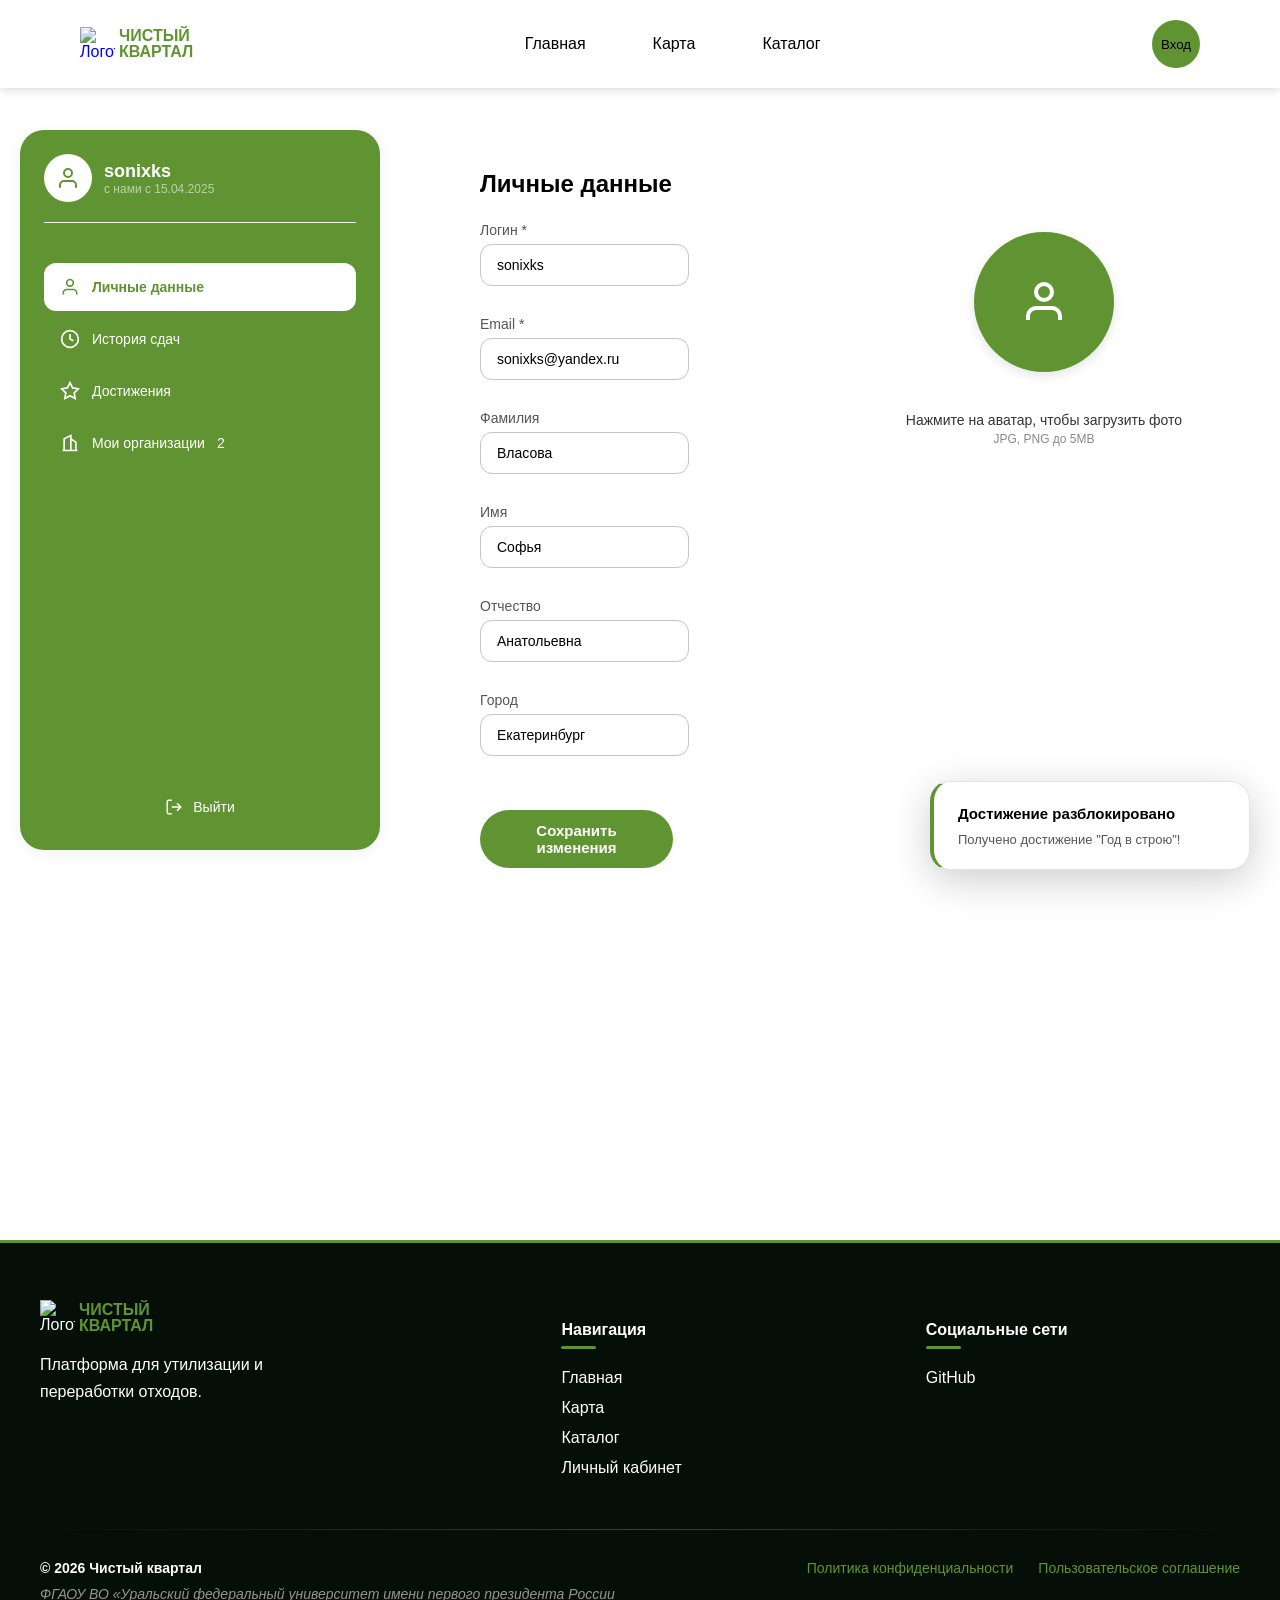
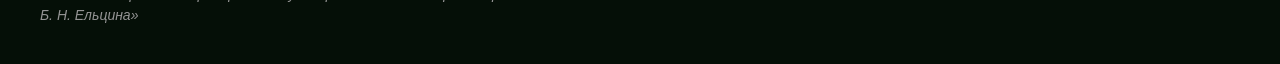
==== dashboard.html @ 3015f14e "map of recycling centers, user account" ====
<!DOCTYPE html>
<html lang="ru">
    <head>
        <meta charset="UTF-8" />
        <meta name="viewport" content="width=device-width, initial-scale=1.0" />
        <title>Личный кабинет</title>
        <link rel="stylesheet" href="./fonts/fonts.css" />
        <link rel="stylesheet" href="./styles/style.css" />
        <link rel="stylesheet" href="./styles/dashboard.css" />
        <link rel="icon" href="./images/logo.svg" sizes="any">
        <link rel="icon" href="./images/logo.svg" type="image/svg+xml">
        <script src="./scripts/auth.js" defer></script>
        <script src="./scripts/toast.js" defer></script>
        <script src="./scripts/dashboard.js"></script>
    </head>
    <body>
        <header class="header">
            <div class="container">
                <a class="logo" href="index.html">
                    <img src="./images/logo.svg" alt="Логотип" class="logo__icon"/>
                    <div class="logo__text">
                        <span>чистый</span>
                        <span>квартал</span>
                    </div>
                </a>

                <button class="header__burger" aria-label="Меню">
                    <span></span>
                    <span></span>
                    <span></span>
                </button>

                <div class="header__nav-group">
                    <nav>
                        <ul class="header__menu">
                            <li class="header__menu-item">
                                <a href="index.html" class="header__menu-link js-nav-link" data-page="index.html">Главная</a>
                            </li>
                            <li class="header__menu-item">
                                <a href="map.html" class="header__menu-link js-nav-link" data-page="map.html">Карта</a>
                            </li>
                            <li class="header__menu-item">
                                <a href="catalog.html" class="header__menu-link js-nav-link" data-page="catalog.html">Каталог</a>
                            </li>
                        </ul>
                    </nav>
                </div>
                <div class="header__button">
                    <button class="header__button-login" id="authButton">Вход</button>
                </div>
            </div>
        </header>

        <main class="dashboard-main">
            <div class="dashboard-container">
                <aside class="dashboard-sidebar">
                    <div class="user-mini-profile">
                    <div class="user-avatar" id="sidebarAvatar">
                        <!-- Дефолтная иконка -->
                        <svg width="24" height="24" viewBox="0 0 24 24" fill="none" stroke="currentColor" stroke-width="2" stroke-linecap="round" stroke-linejoin="round">
                            <path d="M20 21v-2a4 4 0 0 0-4-4H8a4 4 0 0 0-4 4v2"></path>
                            <circle cx="12" cy="7" r="4"></circle>
                        </svg>
                    </div>
                    <div class="user-avatar-photo" id="sidebarAvatarPhoto">
                        <!-- Сюда JS будет подставлять фото -->
                        <img src="" class="avatar-img" />
                    </div>
                    <div class="user-info">
                        <span class="user-name" id="userName"></span>
                        <span class="user-joined">c нами с 15.04.2025</span>
                    </div>
                </div>

                    <nav class="dashboard-nav">
                        <ul>
                            <li class="nav-item active" data-tab="profile">
                                <svg width="20" height="20" viewBox="0 0 24 24" fill="none" stroke="currentColor" stroke-width="2">
                                    <path d="M20 21v-2a4 4 0 0 0-4-4H8a4 4 0 0 0-4 4v2"></path>
                                    <circle cx="12" cy="7" r="4"></circle>
                                </svg>
                                <span>Личные данные</span>
                            </li>
                            <li class="nav-item" data-tab="history">
                                <svg width="20" height="20" viewBox="0 0 24 24" fill="none" stroke="currentColor" stroke-width="2">
                                    <circle cx="12" cy="12" r="10"></circle>
                                    <polyline points="12 6 12 12 16 14"></polyline>
                                </svg>
                                <span>История сдач</span>
                            </li>
                            <li class="nav-item" data-tab="achievements">
                                <svg width="20" height="20" viewBox="0 0 24 24" fill="none" stroke="currentColor" stroke-width="2">
                                    <path d="M12 2l3.09 6.26L22 9.27l-5 4.87 1.18 6.88L12 17.77l-6.18 3.25L7 14.14 2 9.27l6.91-1.01L12 2z"></path>
                                </svg>
                                <span>Достижения</span>
                            </li>
                            <li class="nav-item" data-tab="organizations">
                                <svg width="20" height="20" viewBox="0 0 24 24" fill="none" stroke="currentColor" stroke-width="2">
                                    <path d="M3 21h18M5 21V7l8-4v18M19 21V11l-6-4"></path>
                                    <path d="M9 9v.01M9 12v.01M9 15v.01M9 18v.01"></path>
                                </svg>
                                <span>Мои организации</span>
                                <span class="nav-badge" id="orgCount">0</span>
                            </li>
                        </ul>
                    </nav>

                    <button class="logout-btn" id="logoutBtn">
                        <svg width="18" height="18" viewBox="0 0 24 24" fill="none" stroke="currentColor" stroke-width="2">
                            <path d="M9 21H5a2 2 0 0 1-2-2V5a2 2 0 0 1 2-2h4"></path>
                            <polyline points="16 17 21 12 16 7"></polyline>
                            <line x1="21" y1="12" x2="9" y2="12"></line>
                        </svg>
                        Выйти
                    </button>
                </aside>

                <section class="dashboard-content">
                    <div class="tab-content active" id="profile-tab">
                        <h2 class="dashboard-title">Личные данные</h2>
                        
                        <form class="profile-form" id="profileForm">
                            
                            <div class="profile-layout">
                                
                                <div class="profile-fields">
                                    <div class="form-group">
                                        <label>Логин *</label>
                                        <input type="text" name="login" id="inputLogin" required/>
                                    </div>
                                    <div class="form-group">
                                        <label>Email *</label>
                                        <input type="email" name="email" id="inputEmail" required/>
                                    </div>
                                    <div class="form-group">
                                        <label>Фамилия</label>
                                        <input type="text" name="surname" id="inputSurname"/>
                                    </div>
                                    <div class="form-group">
                                        <label>Имя</label>
                                        <input type="text" name="name" id="inputName"/>
                                    </div>
                                    <div class="form-group">
                                        <label>Отчество</label>
                                        <input type="text" name="middle-name" id="inputMiddleName"/>
                                    </div>
                                    <div class="form-group">
                                        <label>Город</label>
                                        <input type="text" name="city" id="inputCity" />
                                    </div>

                                    <div class="form-actions">
                                        <button type="submit" class="btn-primary">Сохранить изменения</button>
                                        <span class="form-status" id="formStatus"></span>
                                    </div>
                                </div>

                                <div class="profile-avatar-wrapper">
                                    <div class="avatar-preview" id="avatarPreview">
                                        <div class="user-avatar-large">
                                            <!-- Иконка по умолчанию -->
                                            <svg width="48" height="48" viewBox="0 0 24 24" fill="none" stroke="currentColor" stroke-width="2">
                                                <path d="M20 21v-2a4 4 0 0 0-4-4H8a4 4 0 0 0-4 4v2"></path>
                                                <circle cx="12" cy="7" r="4"></circle>
                                            </svg>
                                        </div>
                                        
                                        <!-- Оверлей при наведении -->
                                        <div class="avatar-overlay" onclick="document.getElementById('avatarInput').click()">
                                            <svg width="24" height="24" viewBox="0 0 24 24" fill="none" stroke="currentColor" stroke-width="2">
                                                <path d="M23 19a2 2 0 0 1-2 2H3a2 2 0 0 1-2-2V8a2 2 0 0 1 2-2h4l2-3h6l2 3h4a2 2 0 0 1 2 2z"></path>
                                                <circle cx="12" cy="13" r="4"></circle>
                                            </svg>
                                            <span>Изменить</span>
                                        </div>
                                    </div>
                                    
                                    <!-- Скрытый инпут файла -->
                                    <input type="file" id="avatarInput" accept="image/*" hidden />
                                    
                                    <div class="avatar-controls">
                                        <p class="avatar-hint-text">Нажмите на аватар, чтобы загрузить фото</p>
                                        <small class="avatar-hint-size">JPG, PNG до 5MB</small>
                                        
                                        <button type="button" class="btn-remove-avatar" id="removeAvatar" style="display: none;">
                                            Удалить фото
                                        </button>
                                    </div>
                                </div>

                            </div>
                        </form>
                    </div>

                    <div class="tab-content" id="history-tab">
                        <div class="history-header-info">
                            <h2 class="dashboard-title">История сдач</h2>
                            <p class="history-hint">Заявка отправляется на проверку пункту приёма. Статус обновится после подтверждения организации или автоматически через 7 дней.</p>
                        </div>
                        <div class="org-header">
                            <button class="btn-primary btn-add-submission" id="addSubmissionBtn">Отметить сдачу</button>
                        </div>
                        
                        <div class="table-wrapper">
                            <table class="data-table">
                                <thead>
                                    <tr>
                                        <th>Дата</th>
                                        <th>Пункт</th>
                                        <th>Тип отхода</th>
                                        <th>Вес</th>
                                        <th>Сумма</th>
                                        <th>Статус</th>
                                        <th>Обратная связь</th>
                                    </tr>
                                </thead>
                                <tbody id="historyTableBody">
                                    <!-- Заполняется через JS -->
                                </tbody>
                            </table>
                        </div>
                    </div>

                    <div class="tab-content" id="achievements-tab">
                        <h2 class="dashboard-title">Достижения</h2>
                        
                        <div class="achievements-grid" id="achievementsGrid">
                            <!-- Заполняется через JS -->
                        </div>
                    </div>

                    <div class="tab-content" id="organizations-tab">
                        <div class="history-header-info">
                            <h2 class="dashboard-title">Мои организации</h2>
                            <p class="history-hint">Вы можете создать 1 организацию и быть участником в нескольких.</p>
                        </div>
                        <div class="org-header">
                            <button class="btn-primary btn-add-submission" id="createOrgBtn">Создать организацию</button>
                        </div>

                        <div class="org-list" id="orgList">
                            <!-- Заполняется через JS -->
                        </div>
                    </div>

                </section>
            </div>
        </main>

        <!-- Модальное окно создания организации -->
        <div class="modal-overlay" id="createOrgModal">
            <div class="modal-content">
                <button class="modal-close" id="closeOrgModal">&times;</button>
                <h3>Создание организации</h3>
                <form id="createOrgForm">
                    <div class="form-group">
                        <label>Название организации *</label>
                        <input type="text" name="orgName" required />
                    </div>
                    <div class="form-group">
                        <label>ИНН</label>
                        <input type="text" name="inn" pattern="[0-9]{10,12}" />
                    </div>
                    <div class="form-group">
                        <label>Описание</label>
                        <textarea name="description" rows="3"></textarea>
                    </div>
                    <button type="submit" class="btn-primary">Отправить на проверку</button>
                </form>
            </div>
        </div>

        <footer class="footer">
            <div class="footer__container">
                <div class="footer-top">
                    <div class="footer-column">
                        <div class="logo">
                            <img src="./images/logo.svg" alt="Логотип" class="logo__icon"/>
                            <div class="logo__text">
                                <span>чистый</span>
                                <span>квартал</span>
                            </div>
                        </div>
                        <p class="footer-description">Платформа для утилизации и переработки отходов.</p>
                    </div>
                    <div class="footer-column">
                        <h4 class="footer-heading">Навигация</h4>
                        <ul class="footer-links">
                            <li><a href="index.html">Главная</a></li>
                            <li><a href="map.html">Карта</a></li>
                            <li><a href="catalog.html">Каталог</a></li>
                            <li><a href="profile.html">Личный кабинет</a></li>
                        </ul>
                    </div>
                    <div class="footer-column">
                        <h4 class="footer-heading">Социальные сети</h4>
                        <ul class="footer-contacts">
                            <li>
                                <a href="https://github.com/trussty42/chistiykvartal" class="social-link" title="GitHub">GitHub</a>
                            </li>
                        </ul>
                    </div>
                </div>

                <div class="footer-divider"></div>

                <div class="footer-bottom">
                    <div class="footer-copyright">
                        <p>© 2026 Чистый квартал</p>
                        <p class="university-info">
                            ФГАОУ ВО «Уральский федеральный университет имени первого президента России <br> Б. Н. Ельцина»
                        </p>
                    </div>

                    <div class="footer-legal">
                        <a href="#">Политика конфиденциальности</a>
                        <a href="#">Пользовательское соглашение</a>
                    </div>
                </div>
            </div>
        </footer>

        <!-- Модальное окно создания заявки -->
        <div class="modal-overlay" id="submissionModal">
            <div class="modal-content">
                <button class="modal-close" id="closeSubmissionModal">&times;</button>
                <h3>Новая сдача</h3>
                <form id="submissionForm">
                    <div class="form-group">
                        <label>Пункт приёма *</label>
                        <select name="point" id="inputPoint" required>
                            <option value="" disabled selected>Выберите пункт</option>
                            <option value="Вторплюс">Вторплюс (ул. Ленина, 10)</option>
                            <option value="ЭкоПункт">ЭкоПункт (ул. Мира, 25)</option>
                        </select>
                    </div>
                    <div class="form-group">
                        <label>Тип отхода *</label>
                        <select name="material" id="inputMaterial" required>
                            <option value="" disabled selected>Выберите тип</option>
                            <option value="Пластик">Пластик</option>
                            <option value="Стекло">Стекло</option>
                            <option value="Электроника">Электроника</option>
                            <option value="Металл">Металл</option>
                            <option value="Бумага">Бумага и картон</option>
                            <option value="Мебель и крупногабарит">Мебель и крупногабарит</option>
                            <option value="Текстиль">Текстиль</option>
                            <option value="Батарейки">Батарейки</option>
                            <option value="Строительный мусор">Строительный мусор</option>
                            <option value="Дерево">Дерево</option>
                            <option value="Автошины">Автошины</option>
                            <option value="Лампочки">Лампочки</option>
                        </select>
                    </div>
                    <div class="form-row">
                        <div class="form-group">
                            <label>Вес, кг *</label>
                            <input type="number" step="0.1" name="weight" id="inputWeight" required placeholder="0.0" />
                        </div>
                        <div class="form-group">
                            <label>Сумма, руб</label>
                            <input type="number" name="sum" id="inputSum" placeholder="0" />
                        </div>
                    </div>
                    <div class="form-actions">
                        <button type="submit" class="btn-primary">Отправить на проверку</button>
                    </div>
                </form>
            </div>
        </div>
    </body>
</html>
---- styles/style.css ----
*,
*::before,
*::after {
    box-sizing: border-box;
}

body {
    display: flex;
    flex-direction: column;
    margin: 0;
    padding: 0;
    font-family: "TTDaysSans", Arial, sans-serif;
    background-color: #ffffff;
    overflow-x: hidden;
}

.header {
    position: fixed;
    z-index: 1000;   
    width: 100%;
    margin: 0;
    padding: 20px 0;
    background-color: #ffffff;
    box-shadow: 0 2px 10px rgba(0, 0, 0, 0.15);
}

.container {
    margin: 0 auto;
    padding: 0 80px;
    display: flex;
    align-items: center;
    justify-content: space-between;
}

.logo {
    display: flex;
    align-items: center;
    text-decoration: none;
}

.logo__icon {
    width: 35px;
    height: 35px;
    margin-right: 4px;
}

.logo__text {
    display: flex;
    flex-direction: column;
    color: #609432;
    text-transform: uppercase;
    font-weight: 900;
    font-size: 16px;
    line-height: 1;
}

.header__menu {
    list-style: none;
    margin: 0;
    padding: 0;
    display: flex;
    gap: 35px;
    align-items: center;
}

.header__menu-link {
    text-decoration: none;
    color: #000000;
    font-size: 16px;
    padding: 8px 16px;
    border-radius: 100px;
}

.header__menu-link_active {
    color: #609432;
}

.header__menu-link:hover:not(.header__menu-link_active) {
    color: #609432;
}

/* Кнопка в шапке */
.header__button-login {
    width: 48px;
    height: 48px;
    padding: 0;
    background: #609432;
    border: none;
    border-radius: 100px;
    cursor: pointer;
    display: flex;
    align-items: center;
    justify-content: center;
    transition: all 0.2s;
    position: relative;
    overflow: hidden;
}

/* Иконка по умолчанию */
.header__button-login svg {
    width: 24px;
    height: 24px;
    stroke: #fff;
    display: block;
}

/* Картинка аватара (скрыта по умолчанию) */
.header__button-login img {
    position: absolute;
    top: 0;
    left: 0;
    width: 100%;
    height: 100%;
    object-fit: cover;
    display: none;
}

.header__button-login.is-logged-in {
    width: 48px;
    padding: 0;
    border-radius: 50%;
}

/* Когда авторизован — показываем картинку, скрываем иконку */
.header__button-login.is-logged-in svg {
    display: none;
}

.header__button-login.is-logged-in img {
    display: block;
}

.header__button-login:hover {
    background: #426623;
}

.header__button-login svg {
    width: 20px;
    height: 20px;
    display: block;
}

.header__burger {
    display: none;
    flex-direction: column;
    justify-content: center;
    gap: 5px;
    width: 26px;
    height: 26px;
    background: transparent;
    border: none;
    cursor: pointer;
    padding: 0;
    z-index: 1002;
    flex-shrink: 0;
}

.header__burger span {
    display: block;
    width: 100%;
    height: 4px;
    background-color: #609432;
    border-radius: 2px;
    transition: all 0.3s cubic-bezier(0.4, 0, 0.2, 1);
    flex-shrink: 0;
    transform: translateY(0);
}

.header__burger.active span:nth-child(1) { 
    transform: translateY(9px) rotate(45deg); 
}
.header__burger.active span:nth-child(2) { 
    opacity: 0; 
    transform: scaleX(0);
}
.header__burger.active span:nth-child(3) { 
    transform: translateY(-9px) rotate(-45deg); 
}

@media (max-width: 768px) {
    .header { padding: 22.5px 0; }
    .header__burger { display: flex; }
    
    .container {
        display: flex;
        align-items: center;
    }
    
    .header__nav-group {
        position: absolute;
        top: 100%;
        left: 0;
        width: 100%;
        background: #ffffff;
        border-radius: 0 0 20px 20px;
        box-shadow: 0 10px 25px rgba(0,0,0,0.1);
        flex-direction: column;
        padding: 0;
        gap: 0;
        max-height: 0;
        overflow: hidden;
        opacity: 0;
        transition: max-height 0.4s ease, opacity 0.3s ease;
        z-index: 1001;
        box-shadow: 0 2px 10px rgba(0, 0, 0, 0.1);
    }
    
    .header__nav-group.open {
        max-height: 500px;
        opacity: 1;
    }
    
    .header__menu {
        flex-direction: column;
        width: 100%;
        gap: 5px;
        margin: 0;
        list-style: none;
        padding: 0;
        margin-bottom: 15px;
    }
    
    .header__menu-link {
        display: block;
        text-align: center;
        padding: 12px;
        font-size: 18px;
        border-radius: 12px;
        color: #000;
        text-decoration: none;
    }
    
    .header__menu-link:hover,
    .header__menu-link_active {
        background: #f5f9f2;
        color: #609432;
    }

    .header__button {
        order: 2;
        margin-left: auto;
    }

    .header__burger {
        order: 3;
        margin-left: 20px;
    }
}

.hero {
    position: relative;
    width: 100%;
    overflow: hidden;
    padding: 0 40px;
    box-sizing: border-box;
}

.hero__image {
    position: relative;
    width: 100%;
    max-width: none;
    max-height: 600px;
    margin: 85px 0 10px;
    border-radius: 20px;
    overflow: hidden;
}

.hero__image-img {
    display: block;
    width: 100%;
    height: auto;
    min-height: 400px;
    object-fit: cover;
    border-radius: 20px;
}

.hero__image-overlay {
    position: absolute;
    inset: 0;
    border-radius: 20px;
    background-color: #000000a8;
    pointer-events: none;
}

.content {
    position: absolute;
    top: 50%;
    left: 50%;
    transform: translate(-50%, -50%);
    z-index: 2;
    color: #fff;
    display: flex;
    flex-direction: column;
    align-items: center;
    justify-content: center;
    gap: 16px;
    max-width: 90%;
    width: 100%;
    padding: 0 20px;
    text-align: center;
}

.hero__title {
    font-weight: 900;
    text-transform: uppercase;
    font-size: clamp(32px, 5vw, 50px);
    margin: 0;
}

.hero__description {
    font-size: clamp(16px, 2.5vw, 24px);;
    margin: 0;
    max-width: 600px;
    opacity: 0.95;
}

.hero__button {
    display: flex;
    gap: 10px;
    flex-wrap: wrap;
    justify-content: center;
}

.hero__button-catalog,
.hero__button-map {
    font-family: "TTDaysSans", Arial, sans-serif;
    text-decoration: none;
    color: #fff;
    padding: 7px 24px 10px 24px;
    border-radius: 100px;
    font-weight: 500;
    font-size: 16px;
    border: 1px solid #609432;
    background-color: #609432;
    cursor: pointer;
    box-shadow: 0px 5px 10px #00000020;
    white-space: nowrap;
    transition: all 0.3s ease;
}

.hero__button-catalog:hover,
.hero__button-map:hover {
    background-color: #243813;
    border: 1px solid #243813;
}

.roadmap-section {
    max-width: 1280px;
    padding: 20px;
    position: relative;
    overflow: hidden;
    margin: 0 auto;
}

.roadmap-title {
    font-size: clamp(1.8rem, 4vw, 2.2rem);
    color: #000000;
    text-transform: uppercase;
    font-weight: 600;
    text-align: center;
    margin-bottom: 30px;
}

.roadmap-subtitle {
    font-size: 1.1rem;
    color: #666;
    text-align: center;
    margin: 0 0 48px;
}

.roadmap-steps {
    display: grid;
    grid-template-columns: repeat(4, 1fr);
    gap: 24px;
    position: relative;
    margin: auto;
}

.step-card {
    position: relative;
    text-align: center;
    padding: 20px;
    background: #ffffff;
    z-index: 2;
}

.step-icon {
    width: 60px;
    height: 60px;
    margin: 0 auto 20px;
    background: #e8f5e3;
    border-radius: 50%;
    display: flex;
    align-items: center;
    justify-content: center;
    color: #609432;
}

.step-icon svg {
    width: 32px;
    height: 32px;
}

.step-title {
    font-size: 1.25rem;
    font-weight: 700;
    color: #000000;
    margin: 0 0 12px;
    line-height: 1;
}

.step-text {
    font-size: 0.95rem;
    color: #535353;
    line-height: 1.5;
    margin: 0;
}

.step-card:not(:last-child)::after {
    content: '';
    position: absolute;
    top: 50%;
    right: -20px;
    width: 20px;
    height: 2px;
    background: #609432;
    z-index: 1;
}

@media (max-width: 900px) {
    .roadmap-steps {
        grid-template-columns: repeat(2, 1fr);
        gap: 20px;
    }
    
    .step-card:not(:last-child)::after {
        display: none;
    }
}

@media (max-width: 600px) {
    .roadmap-section {
        padding: 60px 0;
    }
    
    .roadmap-steps {
        grid-template-columns: 1fr;
        gap: 16px;
    }
    
    .step-card {
        padding: 24px 20px;
        display: flex;
        align-items: center;
        text-align: left;
        gap: 16px;
    }
    
    .step-icon {
        margin: 0;
        flex-shrink: 0;
        width: 56px;
        height: 56px;
    }
    
    .step-icon svg {
        width: 28px;
        height: 28px;
    }
    
    .step-content {
        flex: 1;
    }
    
    .step-title { margin-bottom: 6px; }
}

.about-section {
    padding: 40px;
}

.about-section__container {
    max-width: 1280px;
    margin: 0 auto;
}

.about-section__title {
    text-transform: uppercase;
    font-weight: 600;
    font-size: 30px;
    text-align: center;
    margin-bottom: 30px;
}

.cards {
    display: grid;
    grid-template-columns: repeat(auto-fit, minmax(300px, 1fr));
    gap: 30px;
}

.card {
    background-color: #ffffff;
    padding: 40px 30px;
    border-radius: 40px;
    transition: transform 0.3s ease;
    box-shadow: 0px 0px 30px #00000030;
    border: 1px solid #00000020;
}

.card:hover {
    transform: translateY(-5px);
}

.card-image {
    width: 60px;
    height: 60px;
    margin: 0 auto;
    overflow: hidden;
}

.card-image img {
    width: 100%;
    height:100%;
    object-fit: contain;
}

.card__title {
    font-size: 20px;
    margin-bottom: 15px;
    color: #000000;
    text-align: center;
}

.card__text {
    font-size: 16px;
    line-height: 1.6;
    color: #000000;
}

.card__tag {
    display: flex;
    flex-wrap: wrap;
    gap: 8px;
    padding-top: 20px;
    border-top: 1px solid #a1a1a1;
    justify-content: center;
}

.card__tag .tag {
    padding: 5px 12px 7px 12px;
    background-color: #609432;
    color: #fff;
    border-radius: 20px;
    font-size: 14px;
    font-weight: 500;
}

.news {
    padding: 40px;
}

.news-section__container {
    max-width: 1280px;
    margin: 0 auto;
}

.news__title {
    text-transform: uppercase;
    font-weight: 600;
    font-size: 30px;
    text-align: center;
    margin-bottom: 30px;
}

.news-cards {
    display: flex;
    max-width: 1280px;
    margin: 0 auto 40px;
    flex-direction: column;
    gap: 30px;
}

.news-card {
    background-color: #ffffff;
    padding: 20px 30px;
    padding-right: 140px;
    border-radius: 20px;
    border: 1px solid #00000020;
    border-left: 4px solid #609432;
    border-right: 4px solid #609432;
    box-shadow: 0px 0px 30px #00000030;
    position: relative;
    overflow: hidden;
}

.news-card__date {
    margin-bottom: 10px;
    font-size: 14px;
    font-weight: 500;
    color: #609432;
    line-height: 1;
}

.news-card__category {
    display: inline-block;
    padding: 5px 12px 7px 12px;
    background: #609432;
    color: #fff;
    border-radius: 12px;
    font-size: 14px;
    font-weight: 500;
    margin-bottom: 15px;
    text-transform: lowercase;
    position: absolute;
    top: 20px;
    right: 20px;
}

.news-card__title {
    font-size: 20px;
    color: #000000;
    margin: 0 0 12px 0;
    line-height: 1.3;
    padding-right: 120px;
}

.news-card__content {
    margin-bottom: 20px;
}

.news-card__short {
    color: #000000;
    line-height: 1.6;
    margin-bottom: 15px;
    font-size: 16px;
}

.news-card__full {
    display: none;
    color: #000000;
    line-height: 1.6;
    font-size: 16px;
    animation: fadeIn 0.3s ease;
}

.news-card__full.active {
    display: block;
}

.news-card__full p {
    margin-bottom: 15px;
}

.news-card__full ul {
    margin-bottom: 15px 0;
    padding-left: 25px;
}

.news-card__full li {
    margin-bottom: 8px;
    position: relative;
}

.button__read-more {
    display: inline-flex;
    font-family: "TTDaysSans", Arial, sans-serif;
    align-items: center;
    gap: 8px;
    background-color: transparent;
    border: none;
    color: #609432;
    font-size: 14px;
    font-weight: 700;
    cursor: pointer;
    padding: 8px 0;
    transition: all 0.3s;
}

.button__read-more:hover {
    color: #243813;
    gap: 12px;
}

.button__text.expanded {
    content: 'Свернуть';
}

@keyframes fadeIn {
    from {
        opacity: 0;
        transform: translateY(-10px);
    }
    to {
        opacity: 1;
        transform: translateY(0);
    }
}

.footer {
    background-color: #050f07;
    padding: 60px 20px 30px;
    width: 100%;
    margin-top: 80px;
    color: #ffffff;
    position: relative;
    overflow: hidden;
}

.footer::before {
    content: '';
    position: absolute;
    top: 0;
    left: 0;
    right: 0;
    height: 3px;
    background-color: #609432;
}

.footer__container {
    max-width: 1280px;
    margin: 0 auto;
    padding: 0 20px;
    box-sizing: border-box;
}

.footer-top {
    display: grid;
    grid-template-columns: 1.5fr 1fr 1fr;
    margin-bottom: 40px;
    gap: 50px;
}

.footer-column {
    display: flex;
    flex-direction: column;
}

.footer-description {
    line-height: 1.7;
    margin-bottom: 20px;
    font-size: 16px;
    max-width:250px;
}

.footer-heading {
    font-size: 16px;
    font-weight: 600;
    margin-bottom: 20px;
    padding-bottom: 10px;
    position: relative;
}

.footer-heading::after {
    content: '';
    position: absolute;
    bottom: 0;
    left: 0;
    width: 35px;
    height: 3px;
    background-color: #609432;
    border-radius: 2px;
}

.footer-links,
.footer-contacts {
    list-style: none;
    padding: 0;
    margin: 0;
}

.footer-links li,
.footer-contacts li {
    margin-bottom: 12px;
}

.footer-links a,
.footer-contacts a {
    color: #ffffff;
    text-decoration: none;
    font-size: 16px;
    transition: all 0.3s ease;
    display: inline-block;
}

.footer-links a:hover,
.footer-contacts a:hover {
    color: #609432;
    padding-left: 5px;
}

.footer-divider {
    height: 1px;
    margin: 30px 0;
    background: linear-gradient(90deg, rgba(221, 11, 11, 0) 0%, rgba(255, 255, 255, 0.2) 50%, rgba(255, 255, 255, 0) 100%);
}

.footer-bottom {
    display: flex;
    justify-content: space-between;
    align-items: flex-start;
    flex-wrap: wrap;
    gap: 25px;
}

.footer-copyright {
    flex: 1;
    min-width: 300px;
}

.footer-copyright p {
    margin: 0 0 8px 0;
    color: #949494;
    font-size: 14px;
}

.footer-copyright p:first-child {
    color: #ffffff;
    font-weight: 600;
}

.university-info {
    color: #949494;
    line-height: 1.5;
    font-style: italic;
    font-size: 12px;
}

.footer-legal {
    display: flex;
    gap: 25px;
    flex-wrap: wrap;
}

.footer-legal a {
    color: #609432;
    text-decoration: none;
    font-size: 14px;
    transition: all 0.3s ease;
    padding-bottom: 2px;
    border-bottom: 1px solid transparent;
}

.footer-legal a:hover {
    color: #fff;
    border-bottom-color: #609432;
}
---- styles/dashboard.css ----
.dashboard-main {
    background: #ffffff;
    padding: 40px 20px;
    margin: 90px 0;
}

.dashboard-container {
    max-width: 1640px;
    margin: 0 auto;
    display: grid;
    grid-template-columns: 360px 1fr;
    gap: 40px;
    align-items: start;
}

.dashboard-sidebar {
    position: sticky;
    top: 100px;
    height: calc(100vh - 180px);
    overflow-y: auto;
    display: flex;
    flex-direction: column;
    background: #609432;
    border-radius: 24px;
    padding: 24px;
    box-shadow: 0 4px 20px rgba(0,0,0,0.05);
}

.dashboard-sidebar::-webkit-scrollbar {
    width: 4px;
}

.dashboard-sidebar::-webkit-scrollbar-thumb {
    background: rgba(255,255,255,0.3);
    border-radius: 2px;
}

.dashboard-nav {
    flex-grow: 1;
    margin: 20px 0;
}

.logout-btn {
    margin-top: auto;
}

.user-mini-profile {
    display: flex;
    align-items: center;
    gap: 12px;
    padding-bottom: 20px;
    border-bottom: 1px solid #f0f0f0;
    margin-bottom: 20px;
}

.user-avatar {
    width: 48px;
    height: 48px;
    background: #fff;
    border-radius: 50%;
    display: flex;
    align-items: center;
    justify-content: center;
    flex-shrink: 0;
    overflow: hidden;
    position: relative;
}

.user-avatar svg {
    width: 24px;
    height: 24px;
    color: #609432;
    transition: opacity 0.2s;
    z-index: 1;
}

.user-avatar .avatar-img {
    position: absolute;
    top: 0;
    left: 0;
    width: 100%;
    height: 100%;
    object-fit: cover;
    display: none;
    z-index: 2;
}

.user-avatar.has-image svg {
    opacity: 0;
}
.user-avatar.has-image .avatar-img {
    display: block;
}

.user-avatar-photo {
    position: absolute;
    top: 24px; 
    left: 24px; 
    width: 48px;
    height: 48px;
    border-radius: 50%;
    overflow: hidden;
    pointer-events: none;
    z-index: 10;
    display: none;
}

.user-avatar-photo.active {
    display: block;
}

.user-avatar-photo img {
    width: 100%;
    height: 100%;
    object-fit: cover;
    display: block;
}

#sidebarAvatar.has-image svg {
    display: none;
}

.user-info {
    display: flex;
    flex-direction: column;
}

.user-name {
    font-weight: 600;
    color: #ffffff;
    font-size: 18px;
}

.user-joined {
    font-size: 12px;
    color: #ffffff93;
    font-weight: 500;
}

.dashboard-nav ul {
    list-style: none;
    padding: 0;
    margin: 0;
}

.nav-item {
    display: flex;
    align-items: center;
    gap: 12px;
    padding: 14px 16px;
    border-radius: 12px;
    cursor: pointer;
    transition: all 0.2s;
    color: #ffffff;
    font-size: 14px;
    font-weight: 500;
    margin-bottom: 4px;
}

.nav-item:hover {
    background: #8eb968;
    color: #fff;
}

.nav-item.active {
    background: #ffffff;
    color: #609432;
    font-weight: 600;
}

.nav-item svg {
    flex-shrink: 0;
}

.logout-btn {
    display: flex;
    align-items: center;
    justify-content: center;
    background-color: transparent;
    padding: 10px;
    gap: 10px;
    width: 100%;
    margin-top: 20px;
    border: none;
    color: #fff;
    font-family: "TTDaysSans", sans-serif;
    font-size: 14px;
    font-weight: 500;
    cursor: pointer;
    transition: all 0.2s;
}

.logout-btn:hover {
    color: #c62828;
}

.dashboard-content {
    background: #fff;
    border-radius: 24px;
    padding: 40px 60px;
    min-height: 100vh;
}

.tab-content {
    display: none;
}

.tab-content.active {
    display: block;
    animation: fadeIn 0.3s ease;
}

@keyframes fadeIn {
    from { opacity: 0; transform: translateY(10px); }
    to { opacity: 1; transform: translateY(0); }
}

.dashboard-title {
    font-size: 24px;
    font-weight: 600;
    margin: 0 0 24px 0;
    color: #000;
}

/* ===== СЕТКА ПРОФИЛЯ ===== */
.profile-layout {
    display: grid;
    grid-template-columns: 1fr 350px; 
    gap: 180px;
    align-items: start;
}

.profile-fields {
    display: flex;
    flex-direction: column;
    gap: 15px;
}

.profile-avatar-wrapper {
    display: flex;
    flex-direction: column;
    align-items: center; /* Центрируем аватар */
    padding-top: 10px;
}

/* Сам кружок аватара */
.avatar-preview {
    position: relative;
    width: 140px;
    height: 140px;
    border-radius: 50%;
    overflow: hidden;
    cursor: pointer;
    box-shadow: 0 4px 12px rgba(0,0,0,0.1);
    margin-bottom: 24px;
    transition: transform 0.2s;
}

.user-avatar-large {
    width: 100%;
    height: 100%;
    background: #609432;
    display: flex;
    align-items: center;
    justify-content: center;
    color: #ffffff;
}

/* Оверлей (значок камеры) */
.avatar-overlay {
    position: absolute;
    inset: 0;
    background: rgba(0, 0, 0, 0.8);
    display: flex;
    flex-direction: column;
    align-items: center;
    justify-content: center;
    gap: 8px;
    color: #fff;
    opacity: 0; /* Скрыто по умолчанию */
    transition: opacity 0.2s;
}

.avatar-preview:hover .avatar-overlay {
    opacity: 1; /* Появляется при наведении */
}

/* Текст подсказок */
.avatar-controls {
    text-align: center;
}

.avatar-hint-text {
    font-size: 14px;
    color: #555;
    margin: 0 0 4px 0;
    font-weight: 500;
}

.avatar-hint-size {
    display: block;
    font-size: 12px;
    color: #888;
    margin-bottom: 16px;
}

/* Кнопка "Сохранить" */
.form-actions {
    margin-top: 10px;
}

/* Кнопка удаления */
.btn-remove-avatar {
    padding: 8px 20px;
    background: transparent;
    border: 1px solid #c62828;
    color: #c62828;
    border-radius: 20px;
    font-size: 13px;
    cursor: pointer;
    transition: all 0.2s;
}

.btn-remove-avatar:hover {
    background: #ffebee;
}

/* Адаптив: на мобильных колонки становятся вертикальными */
@media (max-width: 900px) {
    .profile-layout {
        grid-template-columns: 1fr; /* Одна колонка */
        gap: 40px;
    }
    
    .profile-avatar-wrapper {
        order: -1; /* Аватар перемещается наверх */
        margin-bottom: 20px;
    }
}

.form-row {
    display: grid;
    grid-template-columns: 1fr;
    gap: 20px;
    margin-bottom: 16px;
}

.form-group {
    display: flex;
    flex-direction: column;
    gap: 6px;
    margin-bottom: 15px;
}

.form-group label {
    font-size: 14px;
    font-weight: 500;
    color: #555;
}

.form-group input,
.form-group textarea {
    padding: 12px 16px;
    border: 1px solid #c5c5c5;
    border-radius: 12px;
    font-family: "TTDaysSans", sans-serif;
    font-size: 14px;
    transition: border-color 0.2s;
}

.form-group input:focus,
.form-group textarea:focus {
    outline: none;
    border-color: #609432;
}

.form-actions {
    display: flex;
    align-items: center;
    gap: 16px;
    margin-top: 24px;
}

.btn-primary {
    padding: 12px 32px;
    background: #609432;
    color: #fff;
    border: none;
    border-radius: 50px;
    font-family: "TTDaysSans", sans-serif;
    font-size: 15px;
    font-weight: 600;
    cursor: pointer;
    transition: all 0.2s;
}

.btn-primary:hover {
    background: #426623;
}

.form-status {
    font-size: 14px;
    color: #609432;
    font-weight: 500;
}

/* ===== ТАБЛИЦА ИСТОРИИ ===== */
.table-wrapper {
    overflow-x: auto;
}

.data-table {
    width: 100%;
    border-collapse: collapse;
    font-size: 14px;
}

.data-table th {
    text-align: center;
    padding: 14px 16px;
    background: #ffffffd0;
    font-weight: 600;
    color: #000000;
    border-bottom: 2px solid #609432;
}

.data-table td {
    padding: 14px 16px;
    border-bottom: 1px solid #ffffff;
    color: #000000;
    text-align: center;
}

.data-table tr:hover {
    background: #ffffff;
}

/* Шапка истории сдач */
.history-header {
    display: flex;
    justify-content: space-between;
    align-items: flex-start;
    margin-bottom: 24px;
    gap: 20px;
    flex-wrap: wrap;
}

.history-header-info {
    flex: 1;
    min-width: 200px;
}

.history-hint {
    font-size: 14px;
    color: #666;
    margin: 8px 0 0 0;
    line-height: 1.5;
}

.btn-add-submission {
    flex-shrink: 0;
    margin-top: 12px;
}

@media (max-width: 600px) {
    .history-header {
        flex-direction: column;
        align-items: stretch;
    }
    .btn-add-submission {
        width: 100%;
        margin-top: 16px;
    }
}

/* Статус "Не подтверждено" */
.status-badge.unconfirmed {
    color: #c62828;
}

/* Статус "На проверке" */
.status-badge.pending {
    color: #ef6c00;
}

.btn-write-review {
    padding: 6px 14px;
    background: #609432;
    color: #fff;
    border: none;
    border-radius: 20px;
    font-size: 12px;
    font-weight: 600;
    cursor: pointer;
    transition: all 0.2s;
    white-space: nowrap;
}
.btn-write-review:hover { background: #426623; transform: translateY(-1px); }

/* Статус "Отзыв оставлен" */
.review-badge {
    display: inline-flex;
    align-items: center;
    gap: 6px;
    padding: 6px 12px;
    background: #e8f5e3;
    color: #609432;
    border-radius: 20px;
    font-size: 12px;
    font-weight: 600;
    white-space: nowrap;
}

/* Недоступно для pending/unconfirmed */
.feedback-disabled {
    color: #888;
    font-size: 12px;
    align-items: center;
}

/* Кнопка "Написать отзыв" в таблице */
.btn-write-review {
    padding: 6px 16px;
    background: #609432;
    color: #fff;
    border: none;
    border-radius: 20px;
    font-family: "TTDaysSans", sans-serif;
    font-size: 12px;
    font-weight: 600;
    cursor: pointer;
    transition: all 0.2s;
    white-space: nowrap;
    box-shadow: 0 2px 10px rgba(0, 0, 0, 0.2);
}

.btn-write-review:hover {
    background: #426623;
}

/* Статус "Отзыв написан" */
.review-status {
    display: inline-flex;
    align-items: center;
    gap: 6px;
    padding: 6px 16px;
    border: 1px solid #609432;
    color: #609432;
    border-radius: 20px;
    font-size: 12px;
    font-weight: 600;
    white-space: nowrap;
}

/* Модальное окно отзыва */
.review-modal {
    max-width: 480px;
}

.review-modal textarea {
    width: 100%;
    margin: 16px 0;
    padding: 12px;
    border: 1px solid #ddd;
    border-radius: 12px;
    font-family: inherit;
    font-size: 14px;
    resize: vertical;
}

.review-stars {
    display: flex;
    justify-content: center;
    gap: 4px;
    margin: 10px 0;
}

.review-stars span {
    font-size: 32px;
    cursor: pointer;
    color: #ddd;
    transition: color 0.2s;
}

.review-stars span.active,
.review-stars span:hover {
    color: #FFD700;
}


/* ===== ДОСТИЖЕНИЯ ===== */
.achievements-grid {
    display: grid;
    grid-template-columns: repeat(auto-fill, minmax(200px, 1fr));
    gap: 20px;
}

.achievement-card {
    background: #ffffff;
    border-radius: 16px;
    padding: 20px;
    text-align: center;
    border: 2px solid transparent;
    transition: all 0.2s;
}

.achievement-card.unlocked {
    border-color: #609432;
    background: #fff;
    box-shadow: 0 4px 10px rgba(0, 0, 0, 0.2);
}

.achievement-card.locked {
    opacity: 0.6;
}

.achievement-icon {
    width: 60px;
    height: 60px;
    margin: 0 auto 12px;
    background: #ffffff;
    border-radius: 50%;
    display: flex;
    align-items: center;
    justify-content: center;
    font-size: 28px;
}

.achievement-card.unlocked .achievement-icon {
    color: #609432;
}

.achievement-title {
    font-weight: 600;
    color: #000;
    margin: 0 0 4px 0;
    font-size: 16px;
}

.achievement-desc {
    font-size: 12px;
    color: #666;
    margin: 0;
}

/* ===== ОРГАНИЗАЦИИ ===== */
.org-header {
    display: flex;
    justify-content: space-between;
    align-items: center;
    margin-bottom: 24px;
    flex-wrap: wrap;
    gap: 12px;
}

.org-hint {
    font-size: 14px;
    color: #666;
    margin: 0;
}

.org-list {
    display: flex;
    flex-direction: column;
    gap: 16px;
}

.org-card {
    border: 1px solid #e0e0e0;
    border-radius: 16px;
    padding: 20px;
    display: flex;
    justify-content: space-between;
    align-items: center;
    transition: all 0.2s;
    cursor: pointer;
}

.org-card:hover {
    border-color: #609432;
    box-shadow: 0 4px 12px rgba(96, 148, 50, 0.1);
}

.org-info {
    display: flex;
    flex-direction: column;
    gap: 6px;
}

.org-name {
    font-weight: 600;
    color: #000;
    font-size: 16px;
}

.org-role {
    font-size: 13px;
    color: #666;
}

.org-status {
    padding: 6px 14px;
    border-radius: 20px;
    font-size: 12px;
    font-weight: 600;
    white-space: nowrap;
}

.org-status.pending {
    background: #ffe3b7b4;
    color: #ef6c00;
}

.org-status.verified {
    background: #dcfcd0d5;
    color: #609432;
}

.org-status.rejected {
    background: #ffebee;
    color: #c62828;
}

.org-actions {
    display: flex;
    gap: 8px;
}

.org-btn {
    padding: 8px 16px;
    border-radius: 20px;
    font-family: "TTDaysSans", sans-serif;
    font-size: 13px;
    font-weight: 500;
    cursor: pointer;
    border: none;
    transition: all 0.2s;
}

.org-btn-primary {
    background: #609432;
    color: #fff;
}

.org-btn-primary:hover {
    background: #426623;
}

.org-btn-secondary {
    background: #f0f0f0;
    color: #333;
}

.org-btn-secondary:hover {
    background: #e0e0e0;
}

/* ===== АДАПТИВ ===== */
@media (max-width: 968px) {
    .dashboard-container {
        grid-template-columns: 1fr;
    }

    .dashboard-sidebar {
        position: static;
        display: flex;
        overflow-x: auto;
        padding: 16px;
    }

    .user-mini-profile {
        display: none;
    }

    .dashboard-nav ul {
        display: flex;
        gap: 8px;
    }

    .nav-item {
        flex-direction: column;
        padding: 12px;
        text-align: center;
        min-width: 80px;
    }

    .nav-item span:last-child {
        font-size: 12px;
    }

    .nav-badge {
        position: absolute;
        top: 8px;
        right: 8px;
    }

    .logout-btn {
        display: none;
    }

    .form-row {
        grid-template-columns: 1fr;
    }

    .org-header {
        flex-direction: column;
        align-items: flex-start;
    }
}

@media (max-width: 480px) {
    .dashboard-content {
        padding: 24px 20px;
    }

    .data-table {
        font-size: 12px;
    }

    .data-table th,
    .data-table td {
        padding: 10px 8px;
    }

    .achievements-grid {
        grid-template-columns: 1fr 1fr;
    }
}

/* 3. Превью в форме (большой кружок) */
#avatarPreview {
    width: 140px !important;
    height: 140px !important;
    min-width: 140px !important;
    min-height: 140px !important;
    max-width: 140px !important;
    max-height: 140px !important;
    border-radius: 50% !important;
    overflow: hidden !important;
    background: #f0f0f0;
    position: relative;
    display: flex !important;
    align-items: center;
    justify-content: center;
    flex-shrink: 0;
}

#avatarPreview img {
    width: 100% !important;
    height: 100% !important;
    object-fit: cover !important;
    display: block !important;
    position: relative;
    z-index: 2;
}

#avatarPreview.has-image svg,
#avatarPreview.has-image .user-avatar-large {
    display: none !important;
}

/* Оверлей с камерой */
#avatarPreview .avatar-overlay {
    position: absolute;
    inset: 0;
    background: rgba(0,0,0,0.5);
    display: flex;
    flex-direction: column;
    align-items: center;
    justify-content: center;
    gap: 8px;
    color: #fff;
    opacity: 0;
    transition: opacity 0.2s;
    z-index: 3;
    cursor: pointer;
}

#avatarPreview:hover .avatar-overlay {
    opacity: 1;
}

/* Обёртка аватара в форме */
.profile-avatar-wrapper {
    display: flex;
    flex-direction: column;
    align-items: center;
    gap: 16px;
}

.avatar-controls {
    text-align: center;
}

.avatar-hint-text {
    font-size: 14px;
    color: #333;
    margin: 0 0 4px 0;
}

.avatar-hint-size {
    font-size: 12px;
    color: #888;
    display: block;
    margin-bottom: 12px;
}

.btn-remove-avatar {
    padding: 8px 20px;
    background: transparent;
    border: 1px solid #c62828;
    color: #c62828;
    border-radius: 20px;
    font-size: 13px;
    cursor: pointer;
    transition: all 0.2s;
}

.btn-remove-avatar:hover {
    background: #ffebee;
}

/* ===== МОДАЛЬНОЕ ОКНО: ОТМЕТКА СДАЧИ ===== */

/* Затемнённый фон-оверлей */
.modal-overlay {
    position: fixed;
    inset: 0;
    background: rgba(0, 0, 0, 0.6);
    backdrop-filter: blur(4px);
    display: flex;
    align-items: center;
    justify-content: center;
    z-index: 3000;
    opacity: 0;
    visibility: hidden;
    transition: all 0.3s ease;
    padding: 20px;
}

.modal-overlay.active {
    opacity: 1;
    visibility: visible;
}

.modal-content {
    background: #ffffff;
    border-radius: 24px;
    max-width: 480px;
    width: 100%;
    padding: 32px;
    position: relative;
    transform: translateY(20px);
    transition: transform 0.3s ease;
    box-shadow: 0 20px 60px rgba(0, 0, 0, 0.2);
}

.modal-overlay.active .modal-content {
    transform: translateY(0);
}

.modal-close {
    position: absolute;
    top: 16px;
    right: 16px;
    width: 36px;
    height: 36px;
    background: #ffffff;
    border: none;
    border-radius: 50%;
    font-size: 24px;
    color: #609432;
    cursor: pointer;
    display: flex;
    align-items: center;
    justify-content: center;
    transition: all 0.2s;
    line-height: 1;
}

.modal-close:hover {
    color: #333;
}

.modal-content h3 {
    text-align: center;
    margin: 0 0 24px 0;
    font-size: 20px;
    font-weight: 600;
    color: #000000;
    padding-right: 20px;
}

.modal-content .form-group {
    margin-bottom: 20px;
}

.modal-content .form-group label {
    display: block;
    font-size: 14px;
    font-weight: 600;
    color: #000000;
    margin-bottom: 8px;
}

.modal-content .form-group input,
.modal-content .form-group select,
.modal-content .form-group textarea {
    width: 100%;
    padding: 12px 16px;
    border: 1px solid #c5c5c5;
    border-radius: 12px;
    font-family: "TTDaysSans", sans-serif;
    font-size: 14px;
    color: #333;
    background: #fff;
    transition: border-color 0.2s, box-shadow 0.2s;
    appearance: none;
}

.modal-content .form-group select {
    background-image: url("data:image/svg+xml,%3Csvg xmlns='http://www.w3.org/2000/svg' width='12' height='12' viewBox='0 0 12 12'%3E%3Cpath fill='%23666' d='M6 8L1 3h10z'/%3E%3C/svg%3E");
    background-repeat: no-repeat;
    background-position: right 16px center;
    cursor: pointer;
}

.modal-content .form-group input:focus,
.modal-content .form-group select:focus,
.modal-content .form-group textarea:focus {
    outline: none;
    border-color: #609432;
}

/* Плейсхолдеры */
.modal-content .form-group input::placeholder,
.modal-content .form-group textarea::placeholder {
    color: #333;
}

/* Строка с двумя полями в ряд (Вес + Сумма) */
.modal-content .form-row {
    display: grid;
    grid-template-columns: 1fr 1fr;
    gap: 16px;
}

/* Кнопка отправки формы */
.modal-content .form-actions {
    margin-top: 28px;
    display: flex;
    justify-content: center;
}

.modal-content .btn-primary {
    padding: 14px 32px;
    background: #609432;
    color: #fff;
    border: none;
    border-radius: 50px;
    font-family: "TTDaysSans", sans-serif;
    font-size: 15px;
    font-weight: 600;
    cursor: pointer;
    transition: all 0.2s;
    min-width: 160px;
    box-shadow: 0px 4px 10px rgba(0, 0, 0, 0.2);
}

.modal-content .btn-primary:hover {
    background: #426623;
}

/* Адаптив для мобильных */
@media (max-width: 520px) {
    .modal-content {
        padding: 24px 20px;
        max-width: 100%;
    }

    .modal-content h3 {
        font-size: 18px;
        margin-bottom: 20px;
    }

    .modal-content .form-row {
        grid-template-columns: 1fr;
        gap: 20px;
    }

    .modal-content .btn-primary {
        width: 100%;
        min-width: auto;
    }

    .modal-content .form-actions {
        justify-content: center;
    }
}

/* ===== СИСТЕМА УВЕДОМЛЕНИЙ (ТОСТЫ) ===== */

.toast-notification {
    position: fixed;
    bottom: 30px;
    right: 30px;
    max-width: 420px;
    min-width: 320px;
    padding: 20px 24px;
    border-radius: 20px;
    background: #ffffff;
    box-shadow: 0 10px 40px rgba(0, 0, 0, 0.2);
    font-family: "TTDaysSans", Arial, sans-serif;
    font-size: 14px;
    line-height: 1.6;
    color: #000;
    z-index: 10000;
    animation: slideInRight 0.4s cubic-bezier(0.175, 0.885, 0.32, 1.275);
    border: 1px solid #8888883a;
    border-left: 4px solid #609432;
    display: flex;
    align-items: flex-start;
    gap: 16px;
    transition: all 0.3s ease;
    cursor: pointer;
    backdrop-filter: blur(10px);
}

.toast-notification.hide {
    animation: slideOutRight 0.3s ease forwards;
    opacity: 0;
    transform: translateX(100%);
}

/* Типы уведомлений */
.toast-notification.success {
    border-left-color: #609432;
}

.toast-notification.error {
    border-left-color: #609432;
}

.toast-notification.warning {
    border-left-color: #609432;
}

.toast-notification.info {
    border-left-color: #609432;
}

.toast-notification.tip {
    border-left-color: #609432;
}

.toast-notification.achievement {
    border-left-color: #609432;
}

/* Иконка */
.toast-icon {
    flex-shrink: 0;
    width: 40px;
    height: 40px;
    border-radius: 50%;
    display: flex;
    align-items: center;
    justify-content: center;
    font-size: 20px;
}

.toast-notification.success .toast-icon {
    background: #ffffff;
}

.toast-notification.error .toast-icon {
    background: #ffebee;
}

.toast-notification.warning .toast-icon {
    background: #fff3e0;
}

.toast-notification.info .toast-icon {
    background: #e3f2fd;
}

.toast-notification.tip .toast-icon {
    background: #f1f8e9;
}

/* Контент */
.toast-content {
    flex: 1;
    min-width: 0;
}

.toast-title {
    font-weight: 600;
    font-size: 15px;
    margin-bottom: 4px;
    color: #000;
    display: flex;
    align-items: center;
    gap: 8px;
}

.toast-message {
    color: #555;
    font-size: 13px;
    line-height: 1.5;
}

.toast-tip {
    margin-top: 8px;
    padding: 10px 14px;
    background: #e8f5e3;
    border-radius: 10px;
    font-size: 13px;
    color: #2e7d32;
    font-weight: 500;
    display: flex;
    align-items: flex-start;
    gap: 8px;
}

.toast-tip::before {
    content: '💡';
    flex-shrink: 0;
}

/* Прогресс-бар */
.toast-progress {
    position: absolute;
    bottom: 0;
    left: 0;
    height: 3px;
    background: #609432;
    border-radius: 0 0 16px 16px;
    animation: progress 4s linear;
}

.toast-notification.error .toast-progress {
    background: #609432;
}

.toast-notification.warning .toast-progress {
    background: #609432;
}

/* Кнопка закрытия */
.toast-close {
    flex-shrink: 0;
    width: 24px;
    height: 24px;
    border: none;
    background: #f0f0f0;
    border-radius: 50%;
    cursor: pointer;
    display: flex;
    align-items: center;
    justify-content: center;
    font-size: 14px;
    color: #666;
    transition: all 0.2s;
    padding: 0;
    line-height: 1;
}

.toast-close:hover {
    background: #e0e0e0;
    color: #000;
}

/* Стек уведомлений */
.toast-stack {
    position: fixed;
    bottom: 30px;
    right: 30px;
    z-index: 10000;
    display: flex;
    flex-direction: column-reverse;
    gap: 12px;
}

/* Анимации */
@keyframes slideInRight {
    from {
        transform: translateX(120%);
        opacity: 0;
    }
    to {
        transform: translateX(0);
        opacity: 1;
    }
}

@keyframes slideOutRight {
    from {
        transform: translateX(0);
        opacity: 1;
    }
    to {
        transform: translateX(120%);
        opacity: 0;
    }
}

@keyframes progress {
    from {
        width: 100%;
    }
    to {
        width: 0%;
    }
}

@keyframes glow {
    from {
        box-shadow: 0 10px 40px rgba(255, 215, 0, 0.3);
    }
    to {
        box-shadow: 0 10px 40px rgba(255, 215, 0, 0.6);
    }
}

/* Мобильная версия */
@media (max-width: 480px) {
    .toast-notification {
        right: 10px;
        left: 10px;
        bottom: 80px;
        max-width: none;
        min-width: auto;
        border-radius: 16px;
    }
    
    .toast-stack {
        right: 10px;
        left: 10px;
        bottom: 80px;
    }
}
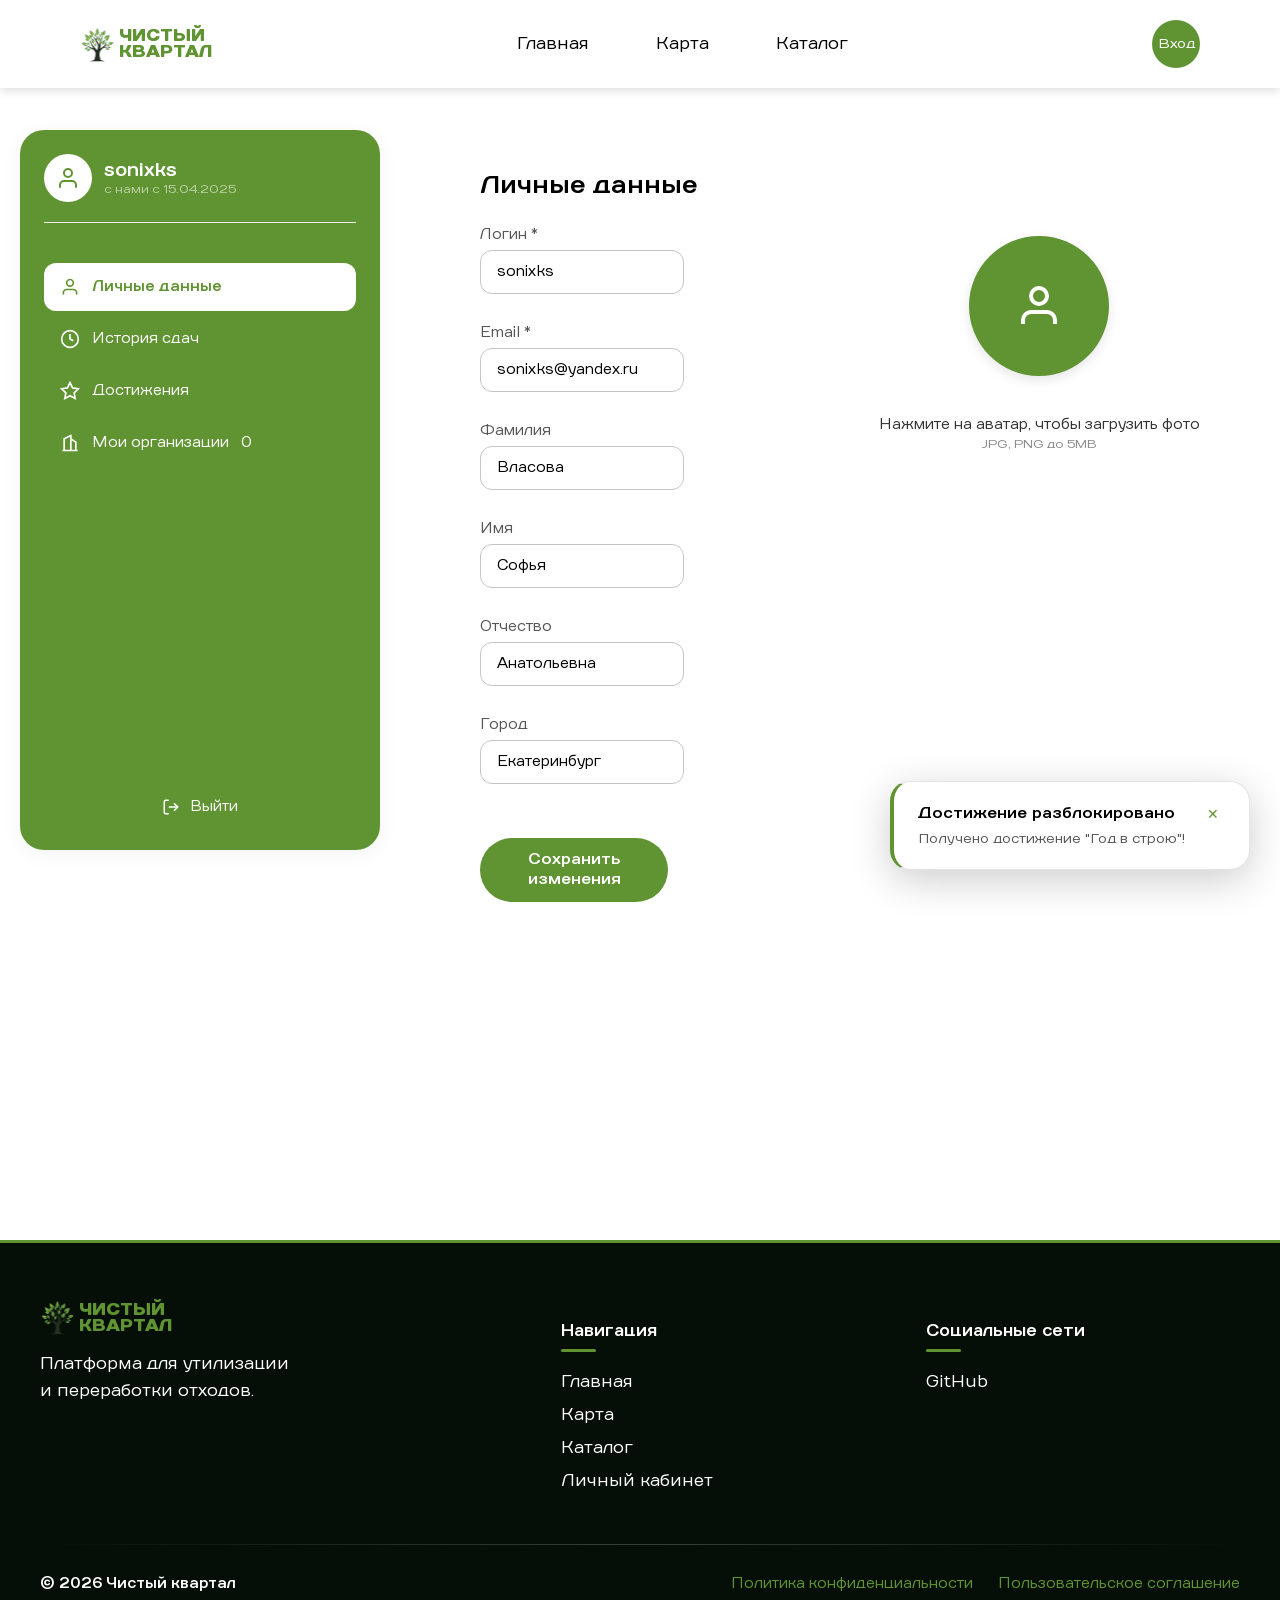
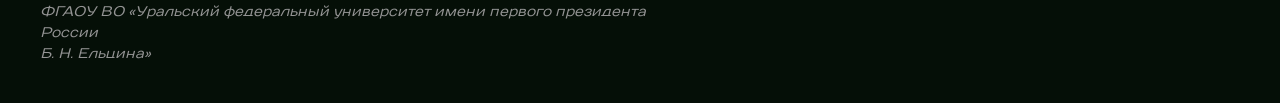
==== commit 0795b22c: "Merge pull request #2 from trussty42/feature/frontend Feature/frontend" ====
--- a/dashboard.html
+++ b/dashboard.html
@@ -11,7 +11,7 @@
         <link rel="icon" href="./images/logo.svg" type="image/svg+xml">
         <script src="./scripts/auth.js" defer></script>
         <script src="./scripts/toast.js" defer></script>
-        <script src="./scripts/dashboard.js"></script>
+        <script src="./scripts/dashboard.js" defer></script>
     </head>
     <body>
         <header class="header">
@@ -229,46 +229,27 @@
                         </div>
                     </div>
 
+
                     <div class="tab-content" id="organizations-tab">
-                        <div class="history-header-info">
-                            <h2 class="dashboard-title">Мои организации</h2>
-                            <p class="history-hint">Вы можете создать 1 организацию и быть участником в нескольких.</p>
-                        </div>
+                        <h2 class="dashboard-title">Мои организации</h2>
                         <div class="org-header">
-                            <button class="btn-primary btn-add-submission" id="createOrgBtn">Создать организацию</button>
-                        </div>
-
+                            <button class="btn-primary" id="createOrgBtn"> Создать организацию </button>
+                        </div>
+
+                        <!-- Список организаций -->
                         <div class="org-list" id="orgList">
                             <!-- Заполняется через JS -->
                         </div>
-                    </div>
-
+
+                        <!-- Пустое состояние -->
+                        <div class="org-empty" id="orgEmpty" style="display: none;">
+                            <h3>У вас пока нет организаций</h3>
+                            <p>Создайте свою первую организацию по приёму вторсырья или примите приглашение от другой.</p>
+                        </div>
+                    </div>
                 </section>
             </div>
         </main>
-
-        <!-- Модальное окно создания организации -->
-        <div class="modal-overlay" id="createOrgModal">
-            <div class="modal-content">
-                <button class="modal-close" id="closeOrgModal">&times;</button>
-                <h3>Создание организации</h3>
-                <form id="createOrgForm">
-                    <div class="form-group">
-                        <label>Название организации *</label>
-                        <input type="text" name="orgName" required />
-                    </div>
-                    <div class="form-group">
-                        <label>ИНН</label>
-                        <input type="text" name="inn" pattern="[0-9]{10,12}" />
-                    </div>
-                    <div class="form-group">
-                        <label>Описание</label>
-                        <textarea name="description" rows="3"></textarea>
-                    </div>
-                    <button type="submit" class="btn-primary">Отправить на проверку</button>
-                </form>
-            </div>
-        </div>
 
         <footer class="footer">
             <div class="footer__container">
@@ -319,6 +300,27 @@
                 </div>
             </div>
         </footer>
+
+        <!-- Модальное окно создания организации -->
+        <div class="modal-overlay" id="createOrgModal">
+            <div class="modal-content">
+                <button class="modal-close" id="closeOrgModal">&times;</button>
+                <h3>Создание организации</h3>
+                <form id="createOrgForm">
+                    <div class="form-group">
+                        <label>Название организации</label>
+                        <input type="text" name="orgName" placeholder="Например: Эко-Урал" />
+                    </div>
+                    <div class="form-group">
+                        <label>ИНН</label>
+                        <input type="text" name="inn" pattern="[0-9]{10,12}" placeholder="10 или 12 цифр" required/>
+                    </div>
+                    <div class="form-actions">
+                        <button type="submit" class="btn-primary">Отправить на проверку</button>
+                    </div>
+                </form>
+            </div>
+        </div>
 
         <!-- Модальное окно создания заявки -->
         <div class="modal-overlay" id="submissionModal">
--- a/fonts/fonts.css
+++ b/fonts/fonts.css
@@ -0,0 +1,26 @@
+@font-face {
+    font-family: "TTDaysSans";
+    src: url(./TTDaysSans-Regular.woff2) format('woff2'),
+         url(./TTDaysSans-Regular.woff) format('woff');
+    font-weight: 400;
+    font-style: normal;
+    font-display: swap;
+}
+
+@font-face {
+    font-family: "TTDaysSans";
+    src: url(./TTDaysSans-Bold.woff2) format('woff2'),
+         url(./TTDaysSans-Bold.woff) format('woff');
+    font-weight: 600;
+    font-style: normal;
+    font-display: swap;
+}
+
+@font-face {
+    font-family: "TTDaysSans";
+    src: url(./TTDaysSans-Black.woff2) format('woff2'),
+         url(./TTDaysSans-Black.woff) format('woff');
+    font-weight: 900;
+    font-style: normal;
+    font-display: swap;
+}
--- a/styles/style.css
+++ b/styles/style.css
@@ -85,6 +85,8 @@
     height: 48px;
     padding: 0;
     background: #609432;
+    color: #fff;
+    font-family: inherit;
     border: none;
     border-radius: 100px;
     cursor: pointer;
@@ -843,4 +845,4 @@
 .footer-legal a:hover {
     color: #fff;
     border-bottom-color: #609432;
-}
+}
--- a/styles/dashboard.css
+++ b/styles/dashboard.css
@@ -453,7 +453,7 @@
 .history-hint {
     font-size: 14px;
     color: #666;
-    margin: 8px 0 0 0;
+    margin: auto;
     line-height: 1.5;
 }
 
@@ -666,19 +666,21 @@
 }
 
 .org-card {
-    border: 1px solid #e0e0e0;
-    border-radius: 16px;
+    background: #fff;
+    border: 1px solid #00000020;
+    border-radius: 20px;
     padding: 20px;
     display: flex;
     justify-content: space-between;
     align-items: center;
     transition: all 0.2s;
     cursor: pointer;
+    box-shadow: 0 0px 20px rgba(0, 0, 0, 0.2);
 }
 
 .org-card:hover {
-    border-color: #609432;
-    box-shadow: 0 4px 12px rgba(96, 148, 50, 0.1);
+    box-shadow: 0 8px 24px rgba(0,0,0,0.08);
+    transform: translateY(-4px);
 }
 
 .org-info {
@@ -943,20 +945,49 @@
     visibility: visible;
 }
 
+/* ===== ВНЕШНИЙ КОНТЕЙНЕР (ТОЛЬКО ФОРМА) ===== */
 .modal-content {
     background: #ffffff;
     border-radius: 24px;
+    overflow: hidden;
+    padding: 16px;
+    box-shadow: 0 20px 60px rgba(0, 0, 0, 0.2);
+    width: 100%;
     max-width: 480px;
-    width: 100%;
+    max-height: 95vh;    /* Ограничиваем высоту окна */
+    position: relative;
+}
+
+/* ===== ВНУТРЕННИЙ КОНТЕЙНЕР (СКРОЛЛ И ОТСТУПЫ) ===== */
+.modal-body {
     padding: 32px;
-    position: relative;
-    transform: translateY(20px);
+    overflow-y: auto;
+    max-height: 95vh;    /* Высота равна высоте родителя */
+    box-sizing: border-box;
     transition: transform 0.3s ease;
-    box-shadow: 0 20px 60px rgba(0, 0, 0, 0.2);
-}
-
-.modal-overlay.active .modal-content {
-    transform: translateY(0);
+}
+
+/* ===== НАСТРОЙКА СКРОЛЛБАРА ===== */
+.modal-body::-webkit-scrollbar {
+    width: 6px;
+}
+
+.modal-body::-webkit-scrollbar-track {
+    background: transparent; /* Прозрачный фон, чтобы не было "полосы" */
+}
+
+.modal-body::-webkit-scrollbar-thumb {
+    background: #d0d0d0; /* Нейтральный серый */
+    border-radius: 10px;
+    /* ✅ Небольшой отступ от краев, чтобы скролл не прилипал к углам */
+    border: 2px solid transparent; 
+    background-clip: padding-box;
+}
+
+.modal-body::-webkit-scrollbar-thumb:hover {
+    background: #609432; /* Зеленый при наведении */
+    border: 2px solid transparent;
+    background-clip: padding-box;
 }
 
 .modal-close {
@@ -1064,7 +1095,6 @@
     cursor: pointer;
     transition: all 0.2s;
     min-width: 160px;
-    box-shadow: 0px 4px 10px rgba(0, 0, 0, 0.2);
 }
 
 .modal-content .btn-primary:hover {
@@ -1254,21 +1284,20 @@
     width: 24px;
     height: 24px;
     border: none;
-    background: #f0f0f0;
     border-radius: 50%;
+    background-color: transparent;
     cursor: pointer;
     display: flex;
     align-items: center;
     justify-content: center;
     font-size: 14px;
-    color: #666;
+    color: #609432;
     transition: all 0.2s;
     padding: 0;
     line-height: 1;
 }
 
 .toast-close:hover {
-    background: #e0e0e0;
     color: #000;
 }
 
@@ -1340,4 +1369,62 @@
         left: 10px;
         bottom: 80px;
     }
+}
+
+/* ===== СТИЛИ ДЛЯ ПЛЕЙСХОЛДЕРОВ ===== */
+
+/* Основной стиль для всех инпутов и текстовых полей */
+input::placeholder,
+textarea::placeholder {
+    color: #b0b0b0; /* Светло-серый цвет */
+    opacity: 1;     /* Убираем стандартную прозрачность браузера */
+    font-weight: 400;
+}
+
+/* Для полей внутри модальных окон (если нужно сделать ещё светлее) */
+.modal-content input::placeholder,
+.modal-content textarea::placeholder {
+    color: #c5c5c5; /* Ещё более бледный оттенок */
+}
+
+/* При фокусе можно сделать чуть темнее для контраста (опционально) */
+input:focus::placeholder {
+    color: #999;
+    transition: color 0.2s;
+}
+
+/* ===== ПЛЕЙСХОЛДЕРЫ В МОДАЛЬНЫХ ОКНАХ ===== */
+
+/* Высокая специфичность для модальных окон */
+.modal-content input::placeholder,
+.modal-content textarea::placeholder,
+.modal-content .form-group input::placeholder,
+.modal-content .form-group textarea::placeholder {
+    color: #b0b0b0 !important; /* !important гарантирует применение */
+    opacity: 1;
+}
+
+/* Для полей с ценами (динамические инпуты) */
+.modal-content .price-type-input::placeholder,
+.modal-content .price-value-input::placeholder {
+    color: #b0b0b0 !important;
+    opacity: 1;
+}
+
+/* Кросс-браузерная совместимость */
+.modal-content input::-webkit-input-placeholder {
+    color: #b0b0b0 !important;
+    opacity: 1;
+}
+.modal-content input::-moz-placeholder {
+    color: #b0b0b0 !important;
+    opacity: 1;
+}
+.modal-content input:-ms-input-placeholder {
+    color: #b0b0b0 !important;
+    opacity: 1;
+}
+.modal-content input::-ms-input-placeholder {
+    color: #b0b0b0 !important;
+    opacity: 1;
 }
